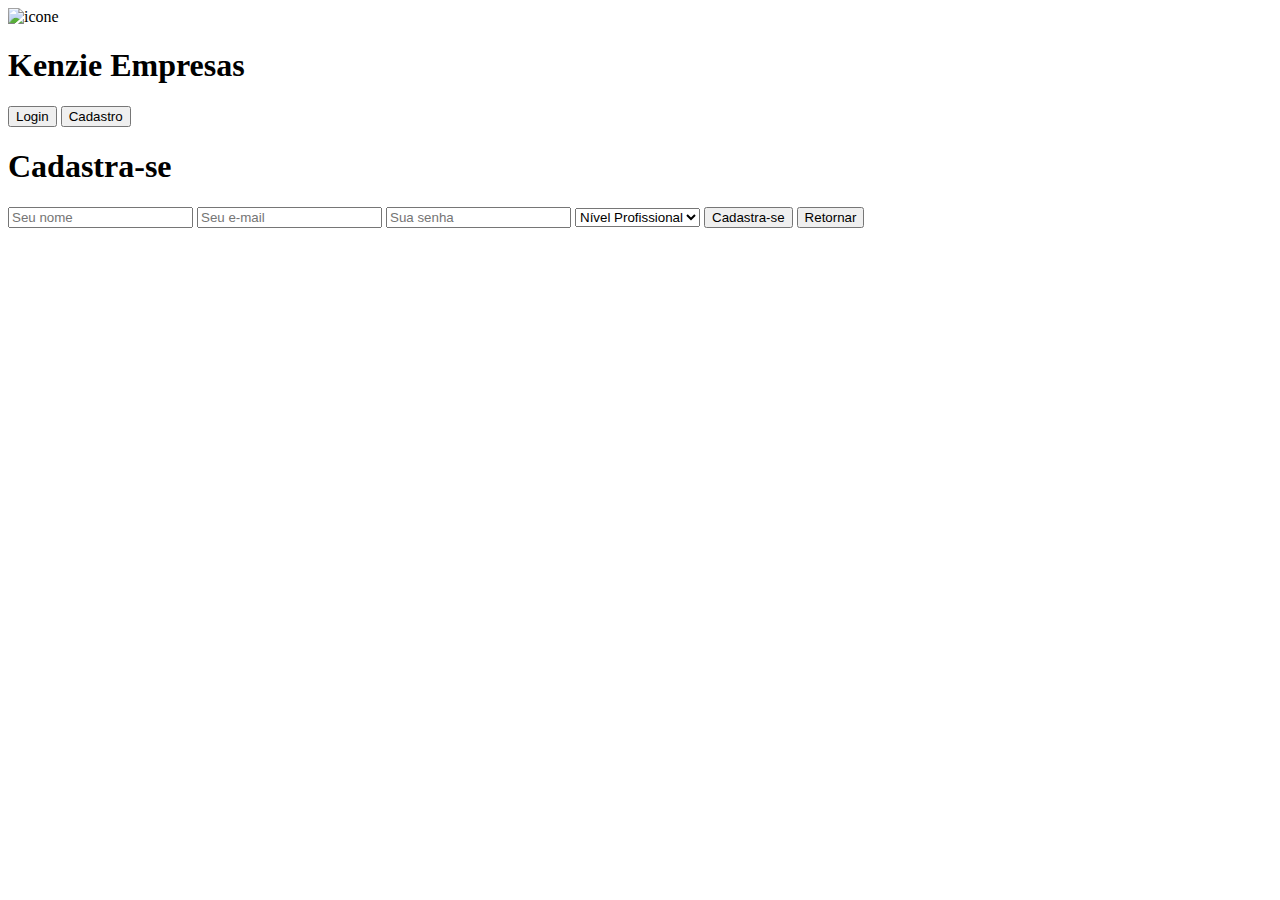
==== pages/cadastro/cadastro.html @ 83c8f78d "login, cadastro e home prontos - sem css" ====
<!DOCTYPE html>
<html lang="en">
<head>
    <meta charset="UTF-8">
    <meta http-equiv="X-UA-Compatible" content="IE=edge">
    <meta name="viewport" content="width=device-width, initial-scale=1.0">
    <script defer type="module" src="./cadastro.js"></script>
    <link rel="stylesheet" href="../../src/stylle/home.css">
    <title>Pagina de cadastro</title>
</head>
<body class="container">
    <header>
        <div>
            <img src="../../src/img/icon.png" alt="icone">
            <h1>Kenzie Empresas</h1>
        </div>
        <div>
            <button>Login</button>
            <button>Cadastro</button>
        </div>
    </header>
    <main>
        <div>
            <h1>Cadastra-se</h1>
            <form class="form-inputs">
                <input id="username" type="text" placeholder="Seu nome">
                <input id="email" type="email" placeholder="Seu e-mail">
                <input id="password" type="password" placeholder="Sua senha">
                <select name="professional_level" id="professional_level">
                    <option id="professional_level" value="">Nível Profissional</option>
                    <option id="professional_level" value="júnior">Júnior</option>
                    <option id="professional_level" value="pleno">Pleno</option>
                    <option id="professional_level" value="sênior">Sênior</option>
                </select>
                <button>Cadastra-se</button>
                <button>Retornar</button>
            </form>
        </div>
    </main>
</body>
</html>
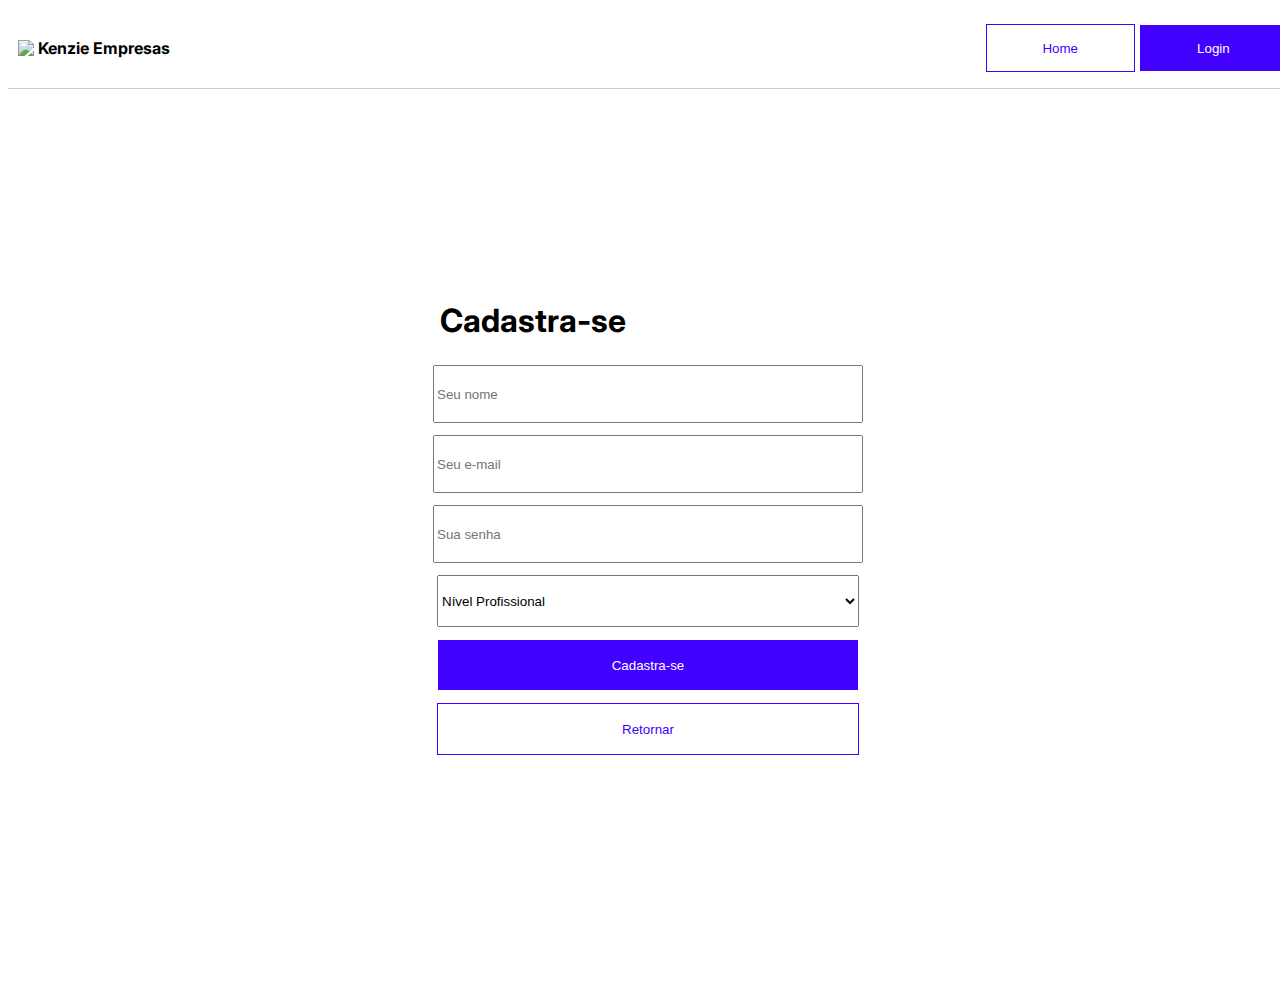
==== commit f96e5477: "css 90%" ====
--- a/pages/cadastro/cadastro.html
+++ b/pages/cadastro/cadastro.html
@@ -4,36 +4,45 @@
     <meta charset="UTF-8">
     <meta http-equiv="X-UA-Compatible" content="IE=edge">
     <meta name="viewport" content="width=device-width, initial-scale=1.0">
+    <link rel="stylesheet" href="../../src/stylle/cadastro.css">
+    <link rel="stylesheet" href="../../src/stylle/toast.css">
+    <link rel="preconnect" href="https://fonts.googleapis.com">
+    <link rel="preconnect" href="https://fonts.gstatic.com" crossorigin>
+    <link
+        href="https://fonts.googleapis.com/css2?family=Inter:wght@400;600;700&family=Lato:ital,wght@0,100;0,300;0,400;0,700;0,900;1,100;1,300;1,400;1,700;1,900&family=Roboto:ital,wght@0,100;0,300;0,400;0,500;0,700;0,900;1,100;1,300;1,400;1,500;1,700;1,900&display=swap"
+        rel="stylesheet">
     <script defer type="module" src="./cadastro.js"></script>
-    <link rel="stylesheet" href="../../src/stylle/home.css">
     <title>Pagina de cadastro</title>
 </head>
 <body class="container">
-    <header>
-        <div>
-            <img src="../../src/img/icon.png" alt="icone">
-            <h1>Kenzie Empresas</h1>
+    <header class="header">
+        <div class="div-title">
+            <img class="img-header" src="../../src/img/icon.png" alt="icone">
+            <h1 class="h1">Kenzie Empresas</h1>
         </div>
-        <div>
-            <button>Login</button>
-            <button>Cadastro</button>
+        <div class="div-buttons">
+            <button type="button" class="dropdown"></button>
+            <div class="dropdown-content">
+                <button type="button" class="btn-home-cadastro">Home</button>
+                <button type="button" class="btn-login-cadastro">Login</button>
+            </div>
         </div>
     </header>
-    <main>
-        <div>
-            <h1>Cadastra-se</h1>
+    <main class="app">
+        <div class="cadastro-div">
+            <h1 class="title">Cadastra-se</h1>
             <form class="form-inputs">
-                <input id="username" type="text" placeholder="Seu nome">
-                <input id="email" type="email" placeholder="Seu e-mail">
-                <input id="password" type="password" placeholder="Sua senha">
-                <select name="professional_level" id="professional_level">
+                <input class="input" id="username" type="text" placeholder="Seu nome">
+                <input class="input" id="email" type="email" placeholder="Seu e-mail">
+                <input class="input" id="password" type="password" placeholder="Sua senha">
+                <select class="input" name="professional_level" id="professional_level">
                     <option id="professional_level" value="">Nível Profissional</option>
                     <option id="professional_level" value="júnior">Júnior</option>
                     <option id="professional_level" value="pleno">Pleno</option>
                     <option id="professional_level" value="sênior">Sênior</option>
                 </select>
-                <button>Cadastra-se</button>
-                <button>Retornar</button>
+                <button class="btn-cadastrar">Cadastra-se</button>
+                <button class="btn-retornar">Retornar</button>
             </form>
         </div>
     </main>
--- a/src/stylle/cadastro.css
+++ b/src/stylle/cadastro.css
@@ -0,0 +1,117 @@
+.container {
+    width: 100%;
+    height: 100vh;
+    font-family: 'Inter', sans-serif;
+}
+
+.header {
+    width: 100%;
+    height: 80px;
+    display: flex;
+    justify-content: space-between;
+    align-items: center;
+    align-content: center;
+    border-bottom: solid 1px rgba(0, 0, 0, 0.2);
+
+}
+
+.div-title {
+    width: 203.36px;
+    height: 21.34px;
+    display: flex;
+    align-items: center;
+    align-content: center;
+    gap: 4px;
+    padding-left: 10px;
+}
+
+.img-header {
+    width: 16px;
+    height: 16px;
+}
+
+.h1 {
+    font-size: medium;
+}
+
+.dropdown {
+    display: none;
+}
+
+.btn-home-cadastro {
+    width: 9.326rem;
+    height: 3rem;
+    background-color: #fff;
+    color: #4200FF;
+    border: solid 1px #4200FF;
+}
+
+.btn-login-cadastro {
+    width: 9.326rem;
+    height: 3rem;
+    background-color: #4200FF;
+    color: #fff;
+    border: solid 1px #fff;
+}
+
+.btn-cadastrar{
+    width: 422px;
+    height: 52px;
+    background-color: #4200FF;
+    color: #fff;
+    border: solid 1px #fff;
+}
+
+.btn-retornar{
+    width: 422px;
+    height: 52px;
+    background-color: #fff;
+    color: #4200FF;
+    border: solid 1px #4200FF;
+}
+
+.app{
+    width: 100%;
+    height: 100%;
+    background-image: url(../img/background.jpg);
+    background-position: center;
+    background-repeat: no-repeat;
+    background-size: cover;
+    display: flex;
+    justify-content: center;
+    align-items: center;
+    align-content: center;
+}
+
+.cadastro-div{
+    width: 506px;
+    height: 519px;
+    display: flex;
+    flex-direction: column;
+    background-color: #fff;
+    justify-content: center;
+    align-items: center;
+    align-content: center;
+
+}
+
+.form-inputs{
+    width: 506px;
+    height: 519px;
+    display: flex;
+    flex-direction: column;
+    justify-content: center;
+    align-items: center;
+    align-content: center;
+    gap: 12px;
+}
+
+.input{
+    width: 422px;
+    height: 52px;
+}
+
+.title{
+    height: 0px;
+    padding-right: 230px;
+}--- a/src/stylle/toast.css
+++ b/src/stylle/toast.css
@@ -0,0 +1,41 @@
+.toast-container {
+    font-family: "Inter, sans-serif";
+    position: fixed;
+    display: flex;
+    justify-items: flex-end;
+    align-items: center;
+    gap: 10px;
+    width: 300px;
+    padding: 10px;
+    background-color: #fff;
+    color: #4BA036;
+    border-radius: 8px;
+    box-shadow: 0px 4px 4px #4BA036;
+    animation: toastIt 4000ms ease-in forwards;
+}
+
+@keyframes toastIt {
+    0%   {right: 30px; bottom:-100px}
+    25%  {right: 30px; bottom:10px}
+    50%  {right: 30px; bottom:10px}
+    100% {right: 30px; bottom:-100px}
+}
+
+.toast-container > img {
+    width: 24px;
+}
+
+.successToast {
+    border: 2px solid var(--gray700);
+    background-color: var(--gray900);
+}
+
+.toast-container > div {
+    display: flex;
+    flex-direction: column;
+    gap: 5px;
+}
+
+.toast-container > div > h3 {
+    color: var(--sucess100);
+}